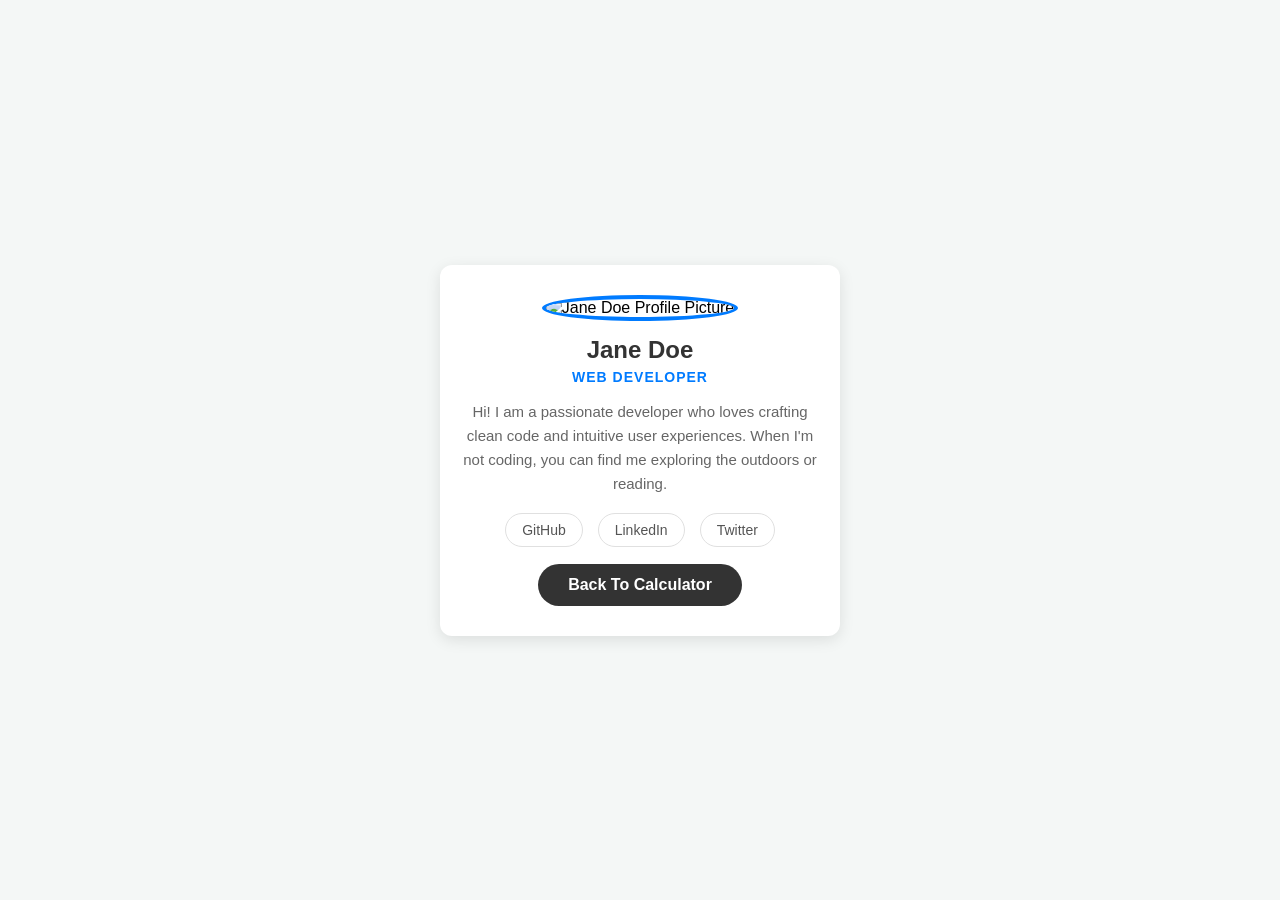
==== profile.html @ 5faf3efc "profile and help pages" ====
<!DOCTYPE html>
<html lang="en">
<head>
    <meta charset="UTF-8">
    <meta name="viewport" content="width=device-width, initial-scale=1.0">
    <title>My Profile Page</title>
    <style>
        /* Modern Reset and Font Settings */
        * {
            box-sizing: border-box;
            margin: 0;
            padding: 0;
            font-family: 'Segoe UI', Tahoma, Geneva, Verdana, sans-serif;
        }

        body {
            background-color: #f4f7f6;
            display: flex;
            justify-content: center;
            align-items: center;
            min-height: 100vh;
            padding: 20px;
        }

        /* Profile Container Setup */
        .profile-card {
            background: #ffffff;
            border-radius: 12px;
            box-shadow: 0 4px 15px rgba(0, 0, 0, 0.1);
            max-width: 400px;
            width: 100%;
            padding: 30px 20px;
            text-align: center;
        }

        /* Profile Image Placement */
        .profile-img {
            width: 120px;
            height: 120px;
            border-radius: 50%;
            object-fit: cover;
            border: 4px solid #007bff;
            margin-bottom: 15px;
        }

        h1 {
            font-size: 24px;
            color: #333333;
            margin-bottom: 5px;
        }

        .title {
            font-size: 14px;
            color: #007bff;
            text-transform: uppercase;
            letter-spacing: 1px;
            font-weight: 600;
            margin-bottom: 15px;
        }

        .bio {
            font-size: 15px;
            color: #666666;
            line-height: 1.6;
            margin-bottom: 25px;
        }

        /* Social Links List */
        .social-links {
            display: flex;
            justify-content: center;
            gap: 15px;
            list-style: none;
            margin-bottom: 25px;
        }

        .social-links a {
            text-decoration: none;
            color: #555555;
            font-size: 14px;
            font-weight: 500;
            padding: 8px 16px;
            border: 1px solid #e0e0e0;
            border-radius: 20px;
            transition: all 0.3s ease;
        }

        .social-links a:hover {
            background-color: #007bff;
            color: #ffffff;
            border-color: #007bff;
        }

        /* Call to Action Button */
        .btn-contact {
            display: inline-block;
            background-color: #333333;
            color: #ffffff;
            text-decoration: none;
            padding: 12px 30px;
            border-radius: 25px;
            font-weight: 600;
            transition: background 0.3s ease;
        }

        .btn-contact:hover {
            background-color: #555555;
        }
    </style>
</head>
<body>

    <div class="profile-card">
        <!-- Profile Picture Placeholder -->
        <img src="https://placeholder.com" alt="Jane Doe Profile Picture" class="profile-img">
        
        <!-- User Information -->
        <h1>Jane Doe</h1>
        <div class="title">Web Developer</div>
        <p class="bio">
            Hi! I am a passionate developer who loves crafting clean code and intuitive user experiences. When I'm not coding, you can find me exploring the outdoors or reading.
        </p>
        
        <!-- Navigation/Social Networks -->
        <ul class="social-links">
            <li><a href="https://github.com" target="_blank">GitHub</a></li>
            <li><a href="https://linkedin.com" target="_blank">LinkedIn</a></li>
            <li><a href="https://twitter.com" target="_blank">Twitter</a></li>
        </ul>
        
        <!-- Contact Button -->
        <a href="index.html" class="btn-contact">Back To Calculator</a>
    </div>

</body>
</html>
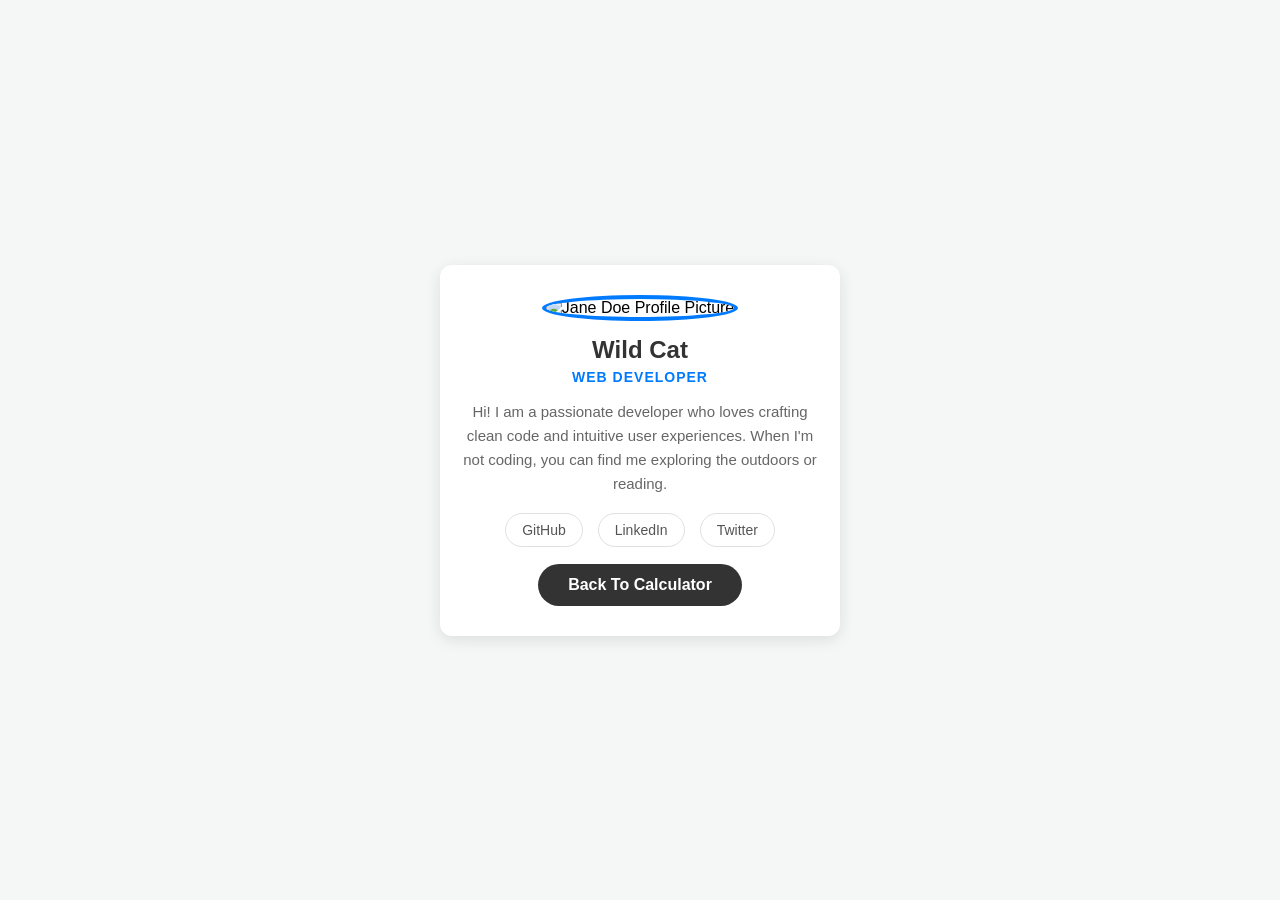
==== commit 920997b9: "profile image" ====
--- a/profile.html
+++ b/profile.html
@@ -112,10 +112,10 @@
 
     <div class="profile-card">
         <!-- Profile Picture Placeholder -->
-        <img src="https://placeholder.com" alt="Jane Doe Profile Picture" class="profile-img">
+        <img src="profileimg.jpg" alt="Jane Doe Profile Picture" class="profile-img">
         
         <!-- User Information -->
-        <h1>Jane Doe</h1>
+        <h1>Wild Cat</h1>
         <div class="title">Web Developer</div>
         <p class="bio">
             Hi! I am a passionate developer who loves crafting clean code and intuitive user experiences. When I'm not coding, you can find me exploring the outdoors or reading.
